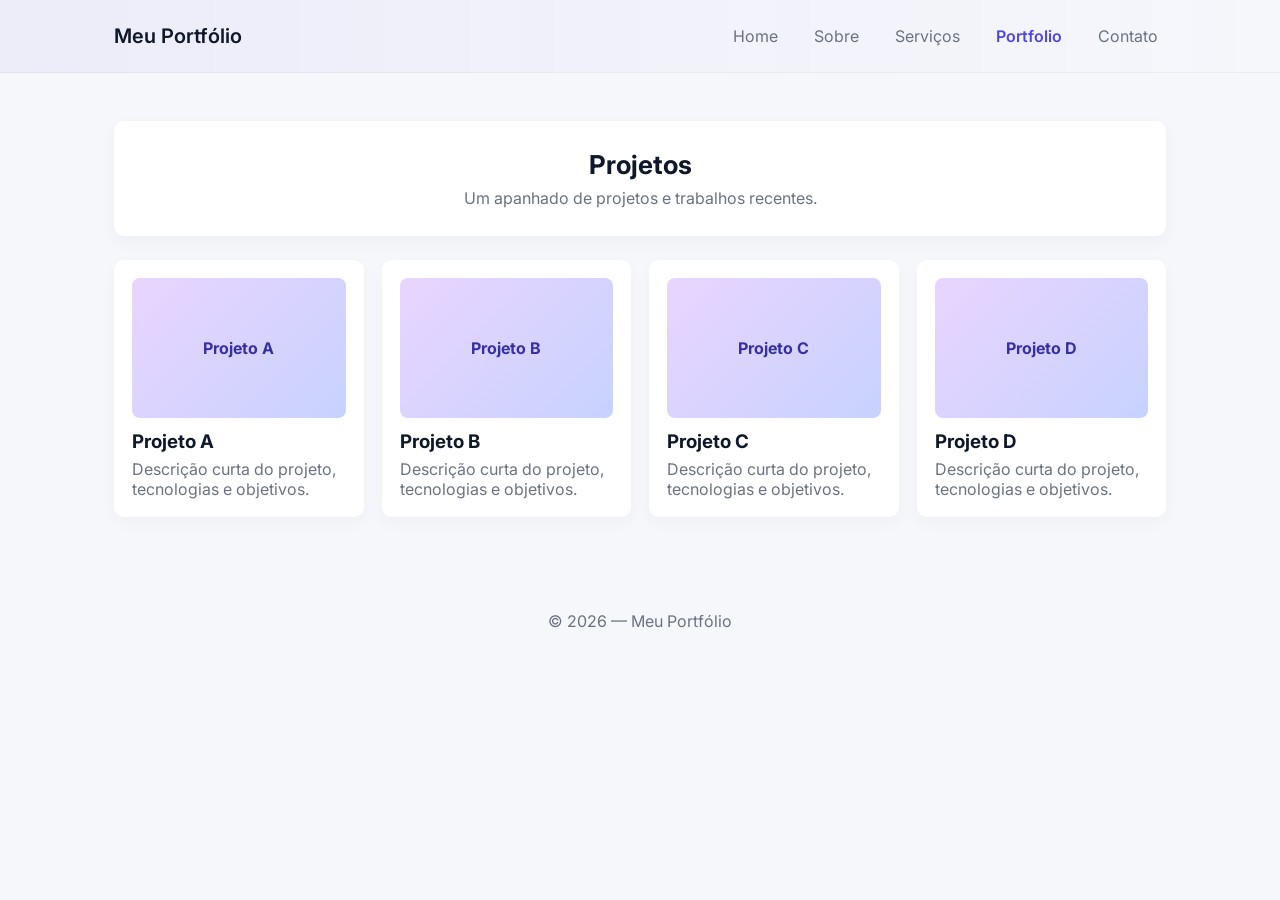
==== pages/portfolio.html @ 775078c4 "feat: primeiro commit da atividade avaliativa de Programacao Web" ====
<!DOCTYPE html>
<html lang="pt-br">
<head>
    <meta charset="UTF-8">
    <meta name="viewport" content="width=device-width, initial-scale=1.0">
    <title>Portfolio - Programação Web</title>
    <link rel="stylesheet" href="../css/style.css">
</head>
<body>
    <header class="site-header">
        <div class="container">
            <h1 class="logo">Meu Portfólio</h1>
            <nav class="main-nav">
                <a href="index.html">Home</a>
                <a href="sobre.html">Sobre</a>
                <a href="servicos.html">Serviços</a>
                <a href="portfolio.html" class="active">Portfolio</a>
                <a href="contato.html">Contato</a>
            </nav>
        </div>
    </header>

    <main class="container">
        <section class="hero small">
            <h2>Projetos</h2>
            <p>Um apanhado de projetos e trabalhos recentes.</p>
        </section>

        <section class="grid projects">
            <article class="card project">
                <div class="thumb">Projeto A</div>
                <h3>Projeto A</h3>
                <p>Descrição curta do projeto, tecnologias e objetivos.</p>
            </article>
            <article class="card project">
                <div class="thumb">Projeto B</div>
                <h3>Projeto B</h3>
                <p>Descrição curta do projeto, tecnologias e objetivos.</p>
            </article>
            <article class="card project">
                <div class="thumb">Projeto C</div>
                <h3>Projeto C</h3>
                <p>Descrição curta do projeto, tecnologias e objetivos.</p>
            </article>
            <article class="card project">
                <div class="thumb">Projeto D</div>
                <h3>Projeto D</h3>
                <p>Descrição curta do projeto, tecnologias e objetivos.</p>
            </article>
        </section>
    </main>

    <footer class="site-footer">
        <div class="container">&copy; 2026 — Meu Portfólio</div>
    </footer>
    
</body>
</html>
---- css/style.css ----
@import url('https://fonts.googleapis.com/css2?family=Inter:wght@300;400;600;700&display=swap');

:root{
	--bg:#f6f7fb;
	--card:#ffffff;
	--accent:#4f46e5;
	--muted:#6b7280;
	--radius:10px;
	--max-width:1100px;
}

*{box-sizing:border-box}
body{
	margin:0;
	font-family:Inter, system-ui, -apple-system, 'Segoe UI', Roboto, 'Helvetica Neue', Arial;
	background:var(--bg);
	color:#0f172a;
	-webkit-font-smoothing:antialiased;
}
.container{max-width:var(--max-width);margin:0 auto;padding:24px}

.site-header{background:linear-gradient(90deg, rgba(79,70,229,0.06), transparent);border-bottom:1px solid rgba(15,23,42,0.04)}
.site-header .container{display:flex;align-items:center;justify-content:space-between}
.logo{margin:0;font-size:20px;font-weight:600}
.main-nav a{margin-left:16px;color:var(--muted);text-decoration:none;padding:8px;border-radius:6px}
.main-nav a:hover{color:var(--accent);background:rgba(79,70,229,0.06)}
.main-nav a.active{color:var(--accent);font-weight:600}

.hero{background:var(--card);padding:48px;border-radius:var(--radius);box-shadow:0 6px 18px rgba(15,23,42,0.04);text-align:center;margin:24px 0}
.hero.small{padding:28px}
.hero h2{margin:0 0 8px;font-size:26px}
.hero p{margin:0;color:var(--muted)}
.cta-row{margin-top:16px}

.btn{display:inline-block;padding:10px 16px;background:var(--accent);color:#fff;border-radius:8px;text-decoration:none;font-weight:600}
.btn.ghost{background:transparent;color:var(--accent);border:2px solid rgba(79,70,229,0.12)}

.cards{display:grid;grid-template-columns:repeat(auto-fit,minmax(220px,1fr));gap:18px;margin-top:18px}
.card{background:var(--card);padding:18px;border-radius:10px;box-shadow:0 6px 18px rgba(15,23,42,0.03)}
.card h3{margin-top:0}
.card .link{display:inline-block;margin-top:8px;color:var(--accent);text-decoration:none}

.grid{display:grid;gap:18px}
.projects{grid-template-columns:repeat(auto-fit,minmax(220px,1fr));}
.project .thumb{height:140px;background:linear-gradient(135deg, #e9d5ff, #c7d2fe);border-radius:8px;display:flex;align-items:center;justify-content:center;font-weight:700;color:#3730a3}
.project h3{margin:12px 0 6px}
.project p{margin:0;color:var(--muted)}
.project.card{overflow:hidden}
.project:hover{transform:translateY(-6px);transition:all .25s ease}

.services{grid-template-columns:repeat(auto-fit,minmax(220px,1fr))}
.service{padding:20px}

.contact-card{margin-top:18px;padding:18px;background:var(--card);border-radius:10px;box-shadow:0 6px 18px rgba(15,23,42,0.03)}
.contact-form label{display:block;margin-bottom:12px;color:var(--muted);font-size:14px}
.contact-form input,.contact-form textarea{width:100%;padding:10px;border:1px solid #e6eef8;border-radius:8px;margin-top:6px}
.form-actions{display:flex;gap:12px;justify-content:flex-end;margin-top:8px}
.btn.shadow{box-shadow:0 6px 12px rgba(79,70,229,0.12)}

.site-footer{padding:18px 0;margin-top:28px;color:var(--muted);text-align:center}

@media (max-width:720px){
	.site-header .container{flex-direction:column;align-items:flex-start}
	.main-nav{margin-top:10px}
	.hero{padding:26px}
}
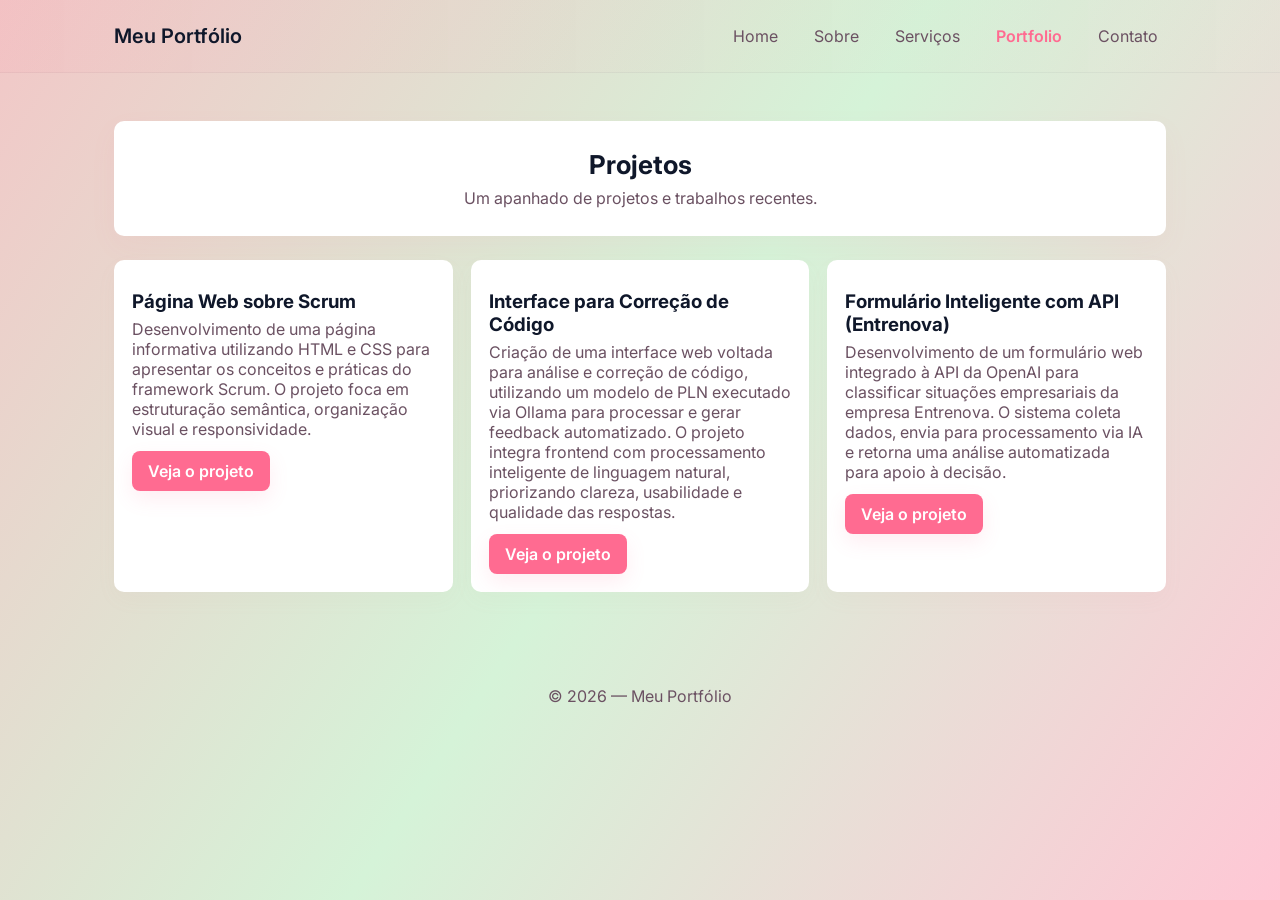
==== commit 6683b480: "feat: atualizando icones e adicionando links dos projetos" ====
--- a/pages/portfolio.html
+++ b/pages/portfolio.html
@@ -28,24 +28,22 @@
 
         <section class="grid projects">
             <article class="card project">
-                <div class="thumb">Projeto A</div>
-                <h3>Projeto A</h3>
-                <p>Descrição curta do projeto, tecnologias e objetivos.</p>
+                <h3>Página Web sobre Scrum</h3>
+                <p>Desenvolvimento de uma página informativa utilizando HTML e CSS para apresentar os conceitos e práticas do framework Scrum.
+                O projeto foca em estruturação semântica, organização visual e responsividade.</p>
+                <a class="btn" href="https://github.com/HerrBriz/API-OsPythonOn" target="_blank" rel="noopener noreferrer">Veja o projeto</a>
             </article>
             <article class="card project">
-                <div class="thumb">Projeto B</div>
-                <h3>Projeto B</h3>
-                <p>Descrição curta do projeto, tecnologias e objetivos.</p>
+                <h3>Interface para Correção de Código</h3>
+                <p>Criação de uma interface web voltada para análise e correção de código, utilizando um modelo de PLN executado via Ollama para processar e gerar feedback automatizado.
+                O projeto integra frontend com processamento inteligente de linguagem natural, priorizando clareza, usabilidade e qualidade das respostas.</p>
+                <a class="btn" href="https://github.com/HerrBriz/API2" target="_blank" rel="noopener noreferrer">Veja o projeto</a>
             </article>
             <article class="card project">
-                <div class="thumb">Projeto C</div>
-                <h3>Projeto C</h3>
-                <p>Descrição curta do projeto, tecnologias e objetivos.</p>
-            </article>
-            <article class="card project">
-                <div class="thumb">Projeto D</div>
-                <h3>Projeto D</h3>
-                <p>Descrição curta do projeto, tecnologias e objetivos.</p>
+                <h3>Formulário Inteligente com API (Entrenova)</h3>
+                <p>Desenvolvimento de um formulário web integrado à API da OpenAI para classificar situações empresariais da empresa Entrenova.
+                O sistema coleta dados, envia para processamento via IA e retorna uma análise automatizada para apoio à decisão.</p>
+                <a class="btn" href="https://github.com/HerrBriz/API3" target="_blank" rel="noopener noreferrer">Veja o projeto</a>
             </article>
         </section>
     </main>
--- a/css/style.css
+++ b/css/style.css
@@ -1,67 +1,119 @@
 @import url('https://fonts.googleapis.com/css2?family=Inter:wght@300;400;600;700&display=swap');
 
 :root{
-	--bg:#f6f7fb;
+	--bg:#fff8fa; /* muito claro, toque rosado */
 	--card:#ffffff;
-	--accent:#4f46e5;
-	--muted:#6b7280;
+	--accent:#FF6B91; /* rosa cereja */
+	--accent-2:#FFB7C5; /* rosa claro */
+	--mint:#D5F3D8; /* verde claro */
+	--soft:#F2C7C7; /* rosa suave */
+	--muted:#6b5162; /* tom neutro legível */
 	--radius:10px;
 	--max-width:1100px;
 }
 
 *{box-sizing:border-box}
+
+/* garante que o gradiente preencha toda a página e não repita */
+html, body{height:100%}
 body{
 	margin:0;
 	font-family:Inter, system-ui, -apple-system, 'Segoe UI', Roboto, 'Helvetica Neue', Arial;
-	background:var(--bg);
+	background: linear-gradient(123deg, rgba(242, 199, 199, 1) 0%, rgba(213, 243, 216, 1) 50%, rgba(255, 199, 213, 1) 100%);
+	background-repeat:no-repeat;
+	background-attachment:fixed;
+	background-size:cover;
 	color:#0f172a;
 	-webkit-font-smoothing:antialiased;
 }
 .container{max-width:var(--max-width);margin:0 auto;padding:24px}
 
-.site-header{background:linear-gradient(90deg, rgba(79,70,229,0.06), transparent);border-bottom:1px solid rgba(15,23,42,0.04)}
+.site-header{background:linear-gradient(90deg, rgba(255,107,145,0.06), rgba(213,243,216,0.02));border-bottom:1px solid rgba(15,23,42,0.04)}
 .site-header .container{display:flex;align-items:center;justify-content:space-between}
 .logo{margin:0;font-size:20px;font-weight:600}
-.main-nav a{margin-left:16px;color:var(--muted);text-decoration:none;padding:8px;border-radius:6px}
-.main-nav a:hover{color:var(--accent);background:rgba(79,70,229,0.06)}
+.main-nav a{margin-left:16px;color:var(--muted);text-decoration:none;padding:8px;border-radius:6px;transition:all .22s ease}
+.main-nav a:hover{color:var(--accent);background:rgba(255,107,145,0.08);transform:translateY(-2px)}
 .main-nav a.active{color:var(--accent);font-weight:600}
 
-.hero{background:var(--card);padding:48px;border-radius:var(--radius);box-shadow:0 6px 18px rgba(15,23,42,0.04);text-align:center;margin:24px 0}
+.hero{background:var(--card);padding:48px;border-radius:var(--radius);box-shadow:0 10px 28px rgba(255,107,145,0.05);text-align:center;margin:24px 0}
 .hero.small{padding:28px}
 .hero h2{margin:0 0 8px;font-size:26px}
 .hero p{margin:0;color:var(--muted)}
 .cta-row{margin-top:16px}
 
-.btn{display:inline-block;padding:10px 16px;background:var(--accent);color:#fff;border-radius:8px;text-decoration:none;font-weight:600}
-.btn.ghost{background:transparent;color:var(--accent);border:2px solid rgba(79,70,229,0.12)}
+.btn{display:inline-block;padding:10px 16px;background:var(--accent);color:#fff;border-radius:8px;text-decoration:none;font-weight:600;box-shadow:0 8px 20px rgba(255,107,145,0.12);transition:transform .18s ease,box-shadow .18s ease,background .18s ease}
+.btn:hover{transform:translateY(-4px);box-shadow:0 14px 30px rgba(255,107,145,0.14)}
+.btn.ghost{background:transparent;color:var(--accent);border:2px solid rgba(255,107,145,0.12)}
 
 .cards{display:grid;grid-template-columns:repeat(auto-fit,minmax(220px,1fr));gap:18px;margin-top:18px}
-.card{background:var(--card);padding:18px;border-radius:10px;box-shadow:0 6px 18px rgba(15,23,42,0.03)}
+.card{background:var(--card);padding:18px;border-radius:10px;box-shadow:0 8px 22px rgba(205,144,160,0.04);transition:transform .22s ease,box-shadow .22s ease}
+.card:hover{transform:translateY(-6px);box-shadow:0 18px 40px rgba(205,144,160,0.08)}
 .card h3{margin-top:0}
 .card .link{display:inline-block;margin-top:8px;color:var(--accent);text-decoration:none}
 
 .grid{display:grid;gap:18px}
 .projects{grid-template-columns:repeat(auto-fit,minmax(220px,1fr));}
-.project .thumb{height:140px;background:linear-gradient(135deg, #e9d5ff, #c7d2fe);border-radius:8px;display:flex;align-items:center;justify-content:center;font-weight:700;color:#3730a3}
+.project .thumb{height:140px;background:linear-gradient(135deg, var(--soft), var(--mint));border-radius:8px;display:flex;align-items:center;justify-content:center;font-weight:700;color:#2f2b2f;box-shadow:inset 0 -20px 40px rgba(255,183,197,0.08);overflow:hidden;position:relative}
+.project .thumb::after{content:"";position:absolute;inset:0;background:linear-gradient(90deg, rgba(255,255,255,0.06), transparent);mix-blend-mode:soft-light}
 .project h3{margin:12px 0 6px}
 .project p{margin:0;color:var(--muted)}
 .project.card{overflow:hidden}
 .project:hover{transform:translateY(-6px);transition:all .25s ease}
 
+/* Espaçamento para botão dentro dos cards de projeto */
+.project .btn{margin-top:12px;display:inline-block}
+
 .services{grid-template-columns:repeat(auto-fit,minmax(220px,1fr))}
 .service{padding:20px}
+
+/* Ícones dos serviços: espaço acima do título e dimensionamento */
+.service .service-icon{display:flex;align-items:center;justify-content:center;margin-bottom:10px;height:72px}
+.service .service-icon svg{width:64px;height:64px;display:block}
+.service h3{margin-top:6px}
+
+@media (max-width:720px){
+	.service .service-icon{height:56px}
+	.service .service-icon svg{width:48px;height:48px}
+	.service h3{font-size:16px}
+}
 
 .contact-card{margin-top:18px;padding:18px;background:var(--card);border-radius:10px;box-shadow:0 6px 18px rgba(15,23,42,0.03)}
 .contact-form label{display:block;margin-bottom:12px;color:var(--muted);font-size:14px}
 .contact-form input,.contact-form textarea{width:100%;padding:10px;border:1px solid #e6eef8;border-radius:8px;margin-top:6px}
 .form-actions{display:flex;gap:12px;justify-content:flex-end;margin-top:8px}
-.btn.shadow{box-shadow:0 6px 12px rgba(79,70,229,0.12)}
+.btn.shadow{box-shadow:0 6px 12px rgba(255,107,145,0.12)}
 
 .site-footer{padding:18px 0;margin-top:28px;color:var(--muted);text-align:center}
 
+/* Animações sutis */
+@keyframes floaty {
+  0%{transform:translateY(0)}
+  50%{transform:translateY(-6px)}
+  100%{transform:translateY(0)}
+}
+.project .thumb{animation:floaty 6s ease-in-out infinite}
+
+/* Pequenos ajustes responsivos */
 @media (max-width:720px){
 	.site-header .container{flex-direction:column;align-items:flex-start}
 	.main-nav{margin-top:10px}
 	.hero{padding:26px}
+	.project .thumb{height:120px}
 }
 
+/* Dimensões e formatacao da foto */
+.profile-photo{
+	width:260px;
+	height:260px;
+	border-radius:50%;
+	object-fit:cover;
+	display:block;
+	margin:18px auto 12px;
+	border:4px solid #ffffff;
+	box-shadow:0 10px 26px rgba(15,23,42,0.12);
+}
+
+@media (max-width:720px){
+	.profile-photo{width:120px;height:120px;margin:14px auto 10px}
+}
+
